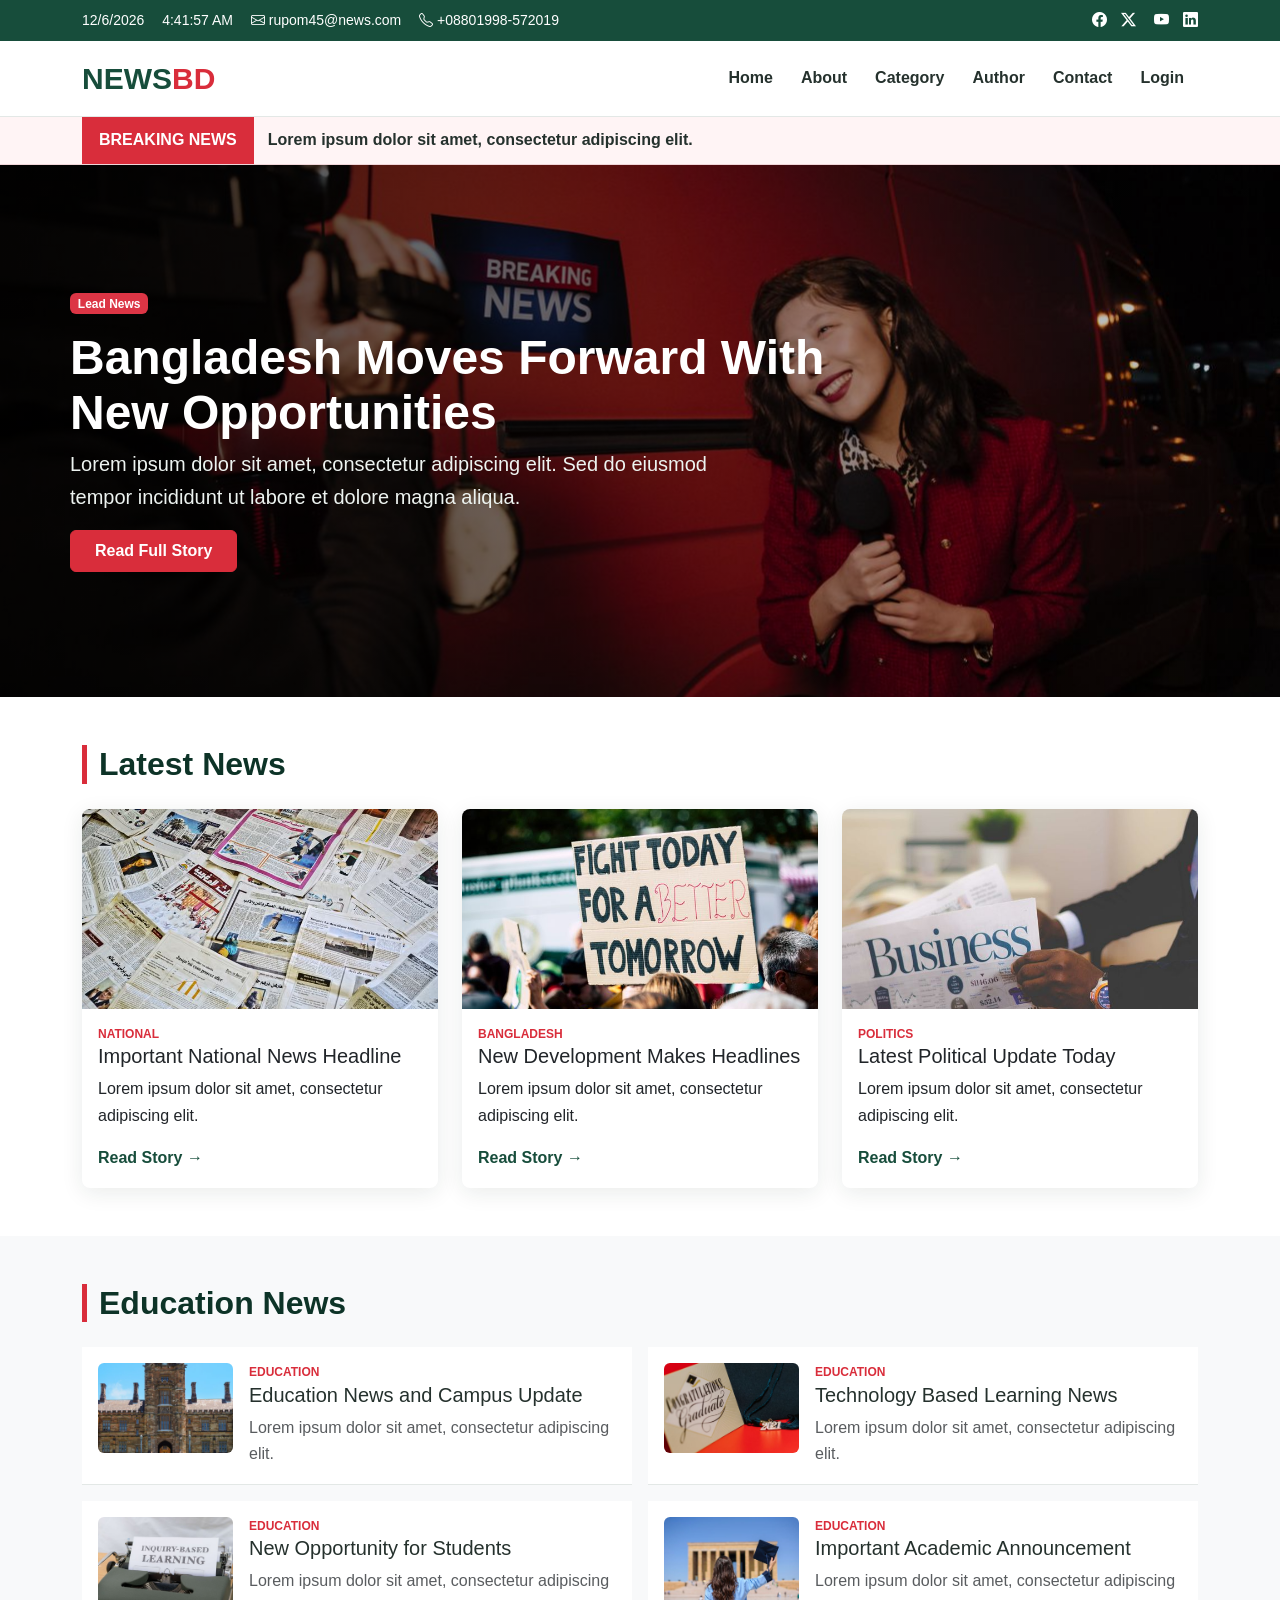
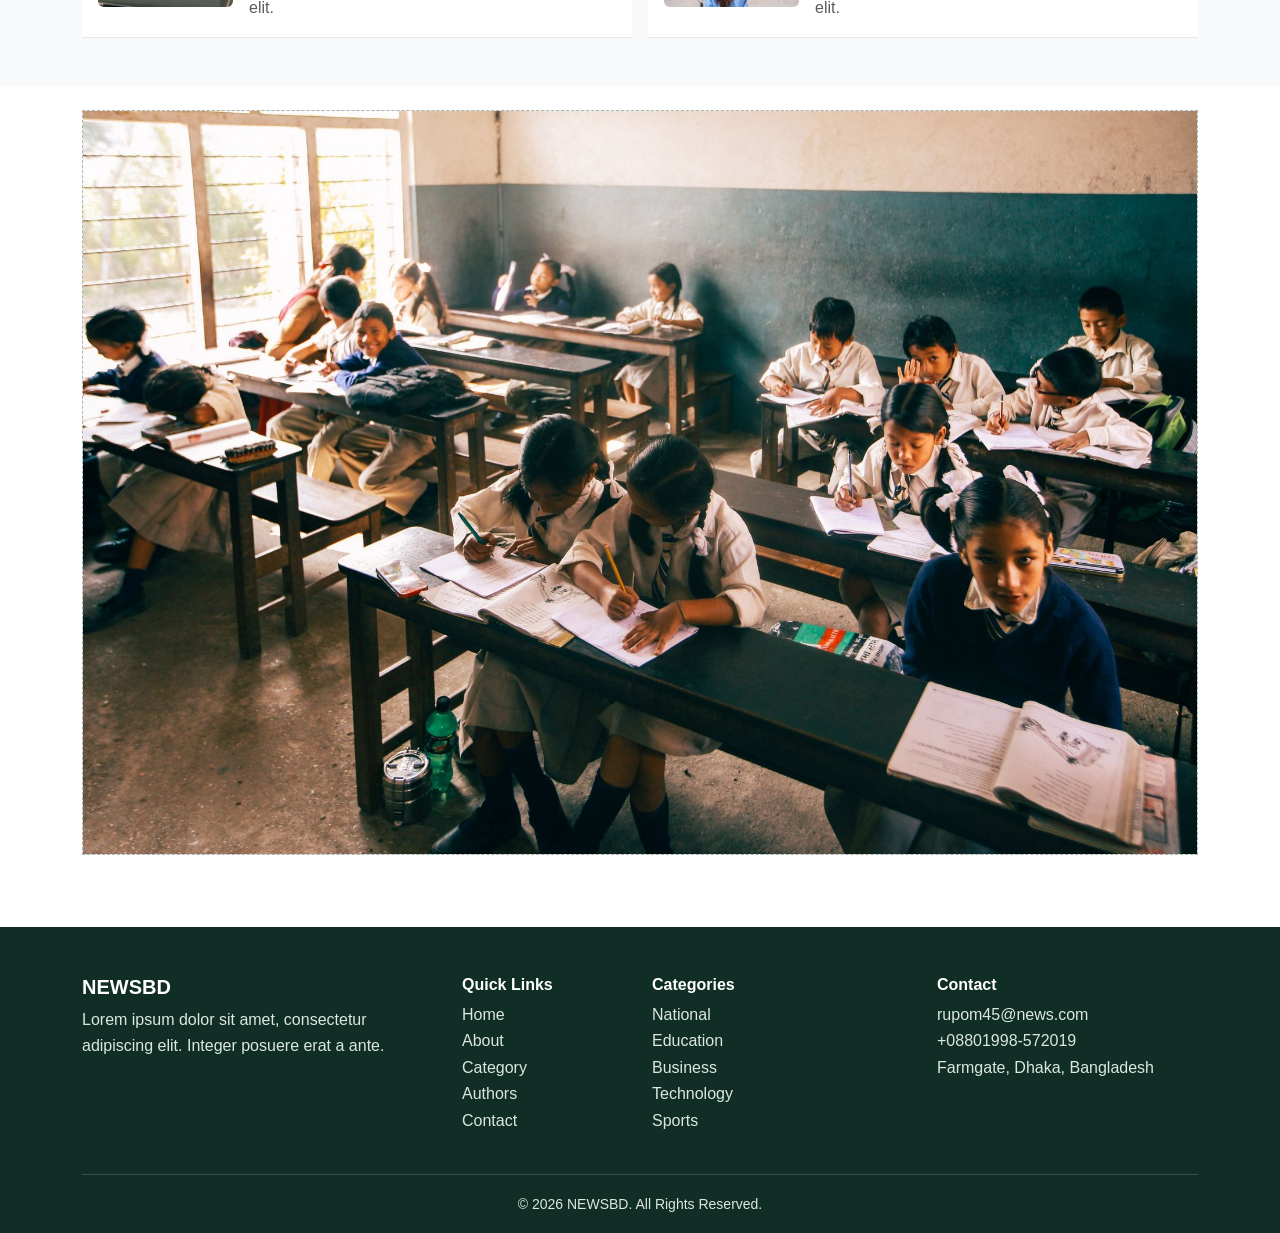
==== index.html @ 46c5c49c "News portal website files" ====
<!DOCTYPE html>
<html lang="en">

<head>
  <meta charset="UTF-8">
  <meta name="viewport" content="width=device-width, initial-scale=1.0">
  <title>Home | NEWSBD</title>
  <!-- Bootstrap CSS -->
  <link href="https://cdn.jsdelivr.net/npm/bootstrap@5.3.3/dist/css/bootstrap.min.css" rel="stylesheet">
  <!-- Bootstrap Icons -->
  <link href="https://cdn.jsdelivr.net/npm/bootstrap-icons@1.11.3/font/bootstrap-icons.css" rel="stylesheet">
  <!-- Custom CSS -->
  <link rel="stylesheet" href="style.css">
</head>

<body>
  <!-- ========================================================= TOP HEADER ========================================================= -->
  <header class="top-header py-2">
    <div class="container d-flex justify-content-between align-items-center flex-wrap">
      <div class="contact-info">
        <span id="date"></span>
        <span id="time"></span>
        <span><i class="bi bi-envelope"></i> rupom45@news.com</span>
        <span><i class="bi bi-telephone"></i> +08801998-572019</span>
      </div>
      <div class="social">
        <a href="#"><i class="bi bi-facebook"></i></a><a href="#"><i class="bi bi-twitter-x"></i></a>
        <a href="#"><i class="bi bi-youtube"></i></a><a href="#"><i class="bi bi-linkedin"></i></a>
      </div>
    </div>
  </header>

  <!-- ========================================================= NAVBAR - BOOTSTRAP ========================================================= -->
  <nav class="navbar navbar-expand-lg main-navbar sticky-top">
    <div class="container">
      <a class="navbar-brand" href="index.html">NEWS<span class="brand-red">BD</span></a>
      <button class="navbar-toggler" type="button" data-bs-toggle="collapse" data-bs-target="#mainNav"><span
          class="navbar-toggler-icon"></span></button>
      <div class="collapse navbar-collapse" id="mainNav">
        <ul class="navbar-nav ms-auto">
          <li class="nav-item"><a class="nav-link" href="index.html">Home</a></li>
          <li class="nav-item"><a class="nav-link" href="about.html">About</a></li>
          <li class="nav-item"><a class="nav-link" href="category.html">Category</a></li>
          <li class="nav-item"><a class="nav-link" href="author.html">Author</a></li>
          <li class="nav-item"><a class="nav-link" href="contact.html">Contact</a></li>
          <li class="nav-item"><a class="nav-link" href="login.html">Login</a></li>
        </ul>
      </div>
    </div>
  </nav>

  <!-- ========================================================= BREAKING NEWS SECTION ========================================================= -->
  <section class="breaking-bar">
    <div class="container d-flex align-items-center">
      <div class="breaking-label">BREAKING NEWS</div>
      <div class="breaking-text">Lorem ipsum dolor sit amet, consectetur adipiscing elit.</div>
    </div>
  </section>
  <!-- ========================================================= LEAD NEWS / HERO SECTION ========================================================= -->
  <section class="hero">
    <div class="container hero-content"><span class="badge bg-danger mb-3">Lead News</span>
      <h1>Bangladesh Moves Forward With New Opportunities</h1>
      <p class="lead">Lorem ipsum dolor sit amet, consectetur adipiscing elit. Sed do eiusmod tempor incididunt ut
        labore et dolore magna aliqua.</p>
      <a href="category.html" class="btn btn-news px-4 py-2">Read Full Story</a>
    </div>
  </section>
  <!-- ========================================================= LATEST NEWS SECTION ========================================================= -->
  <section class="py-5">
    <div class="container">
      <h2 class="section-title">Latest News</h2>
      <div class="row g-4">
        <div class="col-md-4">
          <div class="card news-card"><img src="assets/L1.jpg">
            <div class="card-body">
              <div class="category-tag">National</div>
              <h5>Important National News Headline</h5>
              <p>Lorem ipsum dolor sit amet, consectetur adipiscing elit.</p><a href="category.html"
                class="text-news fw-bold">Read Story →</a>
            </div>
          </div>
        </div>
        <div class="col-md-4">
          <div class="card news-card"><img src="assets/L2.jpg">
            <div class="card-body">
              <div class="category-tag">Bangladesh</div>
              <h5>New Development Makes Headlines</h5>
              <p>Lorem ipsum dolor sit amet, consectetur adipiscing elit.</p><a href="category.html"
                class="text-news fw-bold">Read Story →</a>
            </div>
          </div>
        </div>
        <div class="col-md-4">
          <div class="card news-card"><img src="assets/L3.jpg">
            <div class="card-body">
              <div class="category-tag">Politics</div>
              <h5>Latest Political Update Today</h5>
              <p>Lorem ipsum dolor sit amet, consectetur adipiscing elit.</p><a href="category.html"
                class="text-news fw-bold">Read Story →</a>
            </div>
          </div>
        </div>
      </div>
    </div>
  </section>
  <!-- ========================================================= EDUCATION NEWS SECTION ========================================================= -->
  <section class="py-5 bg-light">
    <div class="container">
      <h2 class="section-title">Education News</h2>
      <div class="row g-3">
        <div class="col-lg-6">
          <div class="news-list-item"><img src="assets/E1.jpg">
            <div>
              <div class="category-tag">Education</div>
              <h5>Education News and Campus Update</h5>
              <p class="mb-0 text-muted">Lorem ipsum dolor sit amet, consectetur adipiscing elit.</p>
            </div>
          </div>
        </div>
        <div class="col-lg-6">
          <div class="news-list-item"><img src="assets/E2.jpg">
            <div>
              <div class="category-tag">Education</div>
              <h5>Technology Based Learning News</h5>
              <p class="mb-0 text-muted">Lorem ipsum dolor sit amet, consectetur adipiscing elit.</p>
            </div>
          </div>
        </div>
        <div class="col-lg-6">
          <div class="news-list-item"><img src="assets/E3.jpg">
            <div>
              <div class="category-tag">Education</div>
              <h5>New Opportunity for Students</h5>
              <p class="mb-0 text-muted">Lorem ipsum dolor sit amet, consectetur adipiscing elit.</p>
            </div>
          </div>
        </div>
        <div class="col-lg-6">
          <div class="news-list-item"><img src="assets/E4.jpg">
            <div>
              <div class="category-tag">Education</div>
              <h5>Important Academic Announcement</h5>
              <p class="mb-0 text-muted">Lorem ipsum dolor sit amet, consectetur adipiscing elit.</p>
            </div>
          </div>
        </div>
      </div>
    </div>
  </section>
  <!-- ========================================================= ADVERTISEMENT SECTION ========================================================= -->
  <section class="py-4">
    <div class="container">
      <div class="ad-box "><img src="assets/add.jpg" alt="Advertisement"></div>
    </div>
  </section>

  <!-- ========================================================= BIG FOOTER ========================================================= -->
  <footer class="site-footer pt-5 pb-3 mt-5">
    <div class="container">
      <div class="row g-4">
        <div class="col-lg-4">
          <h5>NEWSBD</h5>
          <p>Lorem ipsum dolor sit amet, consectetur adipiscing elit. Integer posuere erat a ante.</p>
        </div>
        <div class="col-lg-2 col-6">
          <h6>Quick Links</h6><a href="index.html">Home</a><br><a href="about.html">About</a><br><a
            href="category.html">Category</a><br><a href="author.html">Authors</a><br><a href="contact.html">Contact</a>
        </div>
        <div class="col-lg-3 col-6">
          <h6>Categories</h6>
          <p>National<br>Education<br>Business<br>Technology<br>Sports</p>
        </div>
        <div class="col-lg-3">
          <h6>Contact</h6>
          <p>rupom45@news.com<br>+08801998-572019<br>Farmgate, Dhaka, Bangladesh</p>
        </div>
      </div>
      <div class="footer-bottom text-center pt-3 mt-4"><small>© 2026 NEWSBD. All Rights Reserved.</small></div>
    </div>
  </footer>

  <!-- ========================================================= JAVASCRIPT - LIVE TIME ONLY ========================================================= -->
  <script>
    function updateLiveTime() {

      let rupom = new Date()
      let date = rupom.toLocaleDateString()
      let time = rupom.toLocaleTimeString()

      document.getElementById('date').innerText = date
      document.getElementById('time').innerText = time
    }
    setInterval(updateLiveTime, 1000)



  </script>
  <!-- Bootstrap JS -->
  <script src="https://cdn.jsdelivr.net/npm/bootstrap@5.3.3/dist/js/bootstrap.bundle.min.js"></script>
</body>

</html>
---- style.css ----
/* =========================================================
   NEWSBD CUSTOM CSS - Bootstrap + Custom Design
   ========================================================= */

/* ---------- GLOBAL ---------- */
:root {
   --primary: #174d3b;
   --primary-dark: #0d3327;
   --accent: #d92d3b;
   --light: #f4f7f6;
   --border: #e3e8e6;
   --text: #25312d
}

html {
   scroll-behavior: smooth
}

body {
   font-family: Arial, Helvetica, sans-serif;
   color: var(--text);
   line-height: 1.65
}

a {
   text-decoration: none
}

.section-title {
   font-weight: 800;
   border-left: 5px solid var(--accent);
   padding-left: 12px;
   margin-bottom: 25px;
   color: var(--primary-dark)
}

.bg-news {
   background: var(--primary) !important
}

.text-news {
   color: var(--primary) !important
}

.btn-news {
   background: var(--accent);
   color: #fff;
   border: 1px solid var(--accent);
   font-weight: 700;
   transition: .25s
}

.btn-news:hover {
   background: #b8202d;
   border-color: #b8202d;
   color: #fff;
   transform: translateY(-1px)
}

/* ---------- TOP HEADER ---------- */
.top-header {
   background: var(--primary);
   color: #fff;
   font-size: 14px
}

.top-header .contact-info span {
   margin-right: 14px
}

.top-header .social a {
   color: #fff;
   margin-left: 14px;
   font-size: 15px
}

.top-header .social a:hover {
   color: #ffd5d8
}

.live-time {
   font-weight: 700;
   letter-spacing: .3px
}

/* ---------- NAVBAR ---------- */
.main-navbar {
   background: #fff;
   border-bottom: 1px solid var(--border)
}

.navbar-brand {
   font-size: 30px;
   font-weight: 900;
   color: var(--primary) !important
}

.navbar-brand .brand-red {
   color: var(--accent)
}

.nav-link {
   color: #25312d !important;
   font-weight: 700;
   padding-left: 14px !important;
   padding-right: 14px !important
}

.nav-link:hover,
.nav-link.active {
   color: var(--accent) !important
}

/* ---------- BREAKING NEWS ---------- */
.breaking-bar {
   background: #fff4f5;
   border-bottom: 1px solid #f0d5d8
}

.breaking-label {
   background: var(--accent);
   color: #fff;
   font-weight: 800;
   padding: 10px 17px;
   white-space: nowrap
}

.breaking-text {
   padding: 10px 14px;
   font-weight: 600
}

/* ---------- HERO ---------- */
.hero {
   min-height: 450px;
   background: url(assets/image1.jpg) center/cover no-repeat;
   position: relative
}

.hero:before {
   content: "";
   position: absolute;
   inset: 0;
   background: linear-gradient(90deg, rgba(0, 0, 0, .78), rgba(0, 0, 0, .18))
}

.hero-content {
   position: relative;
   z-index: 2;
   padding: 125px 0;
   color: #fff
}

.hero-content h1 {
   font-size: 48px;
   line-height: 1.15;
   font-weight: 900;
   max-width: 760px
}

.hero-content p {
   max-width: 700px;
   color: #edf3f0
}

/* ---------- NEWS CARDS ---------- */
.news-card {
   height: 100%;
   border: 0;
   border-radius: 8px;
   overflow: hidden;
   box-shadow: 0 5px 22px rgba(21, 40, 33, .09);
   transition: .25s
}

.news-card:hover {
   transform: translateY(-5px);
   box-shadow: 0 10px 28px rgba(21, 40, 33, .14)
}

.news-card img {
   height: 200px;
   width: 100%;
   object-fit: cover
}

.category-tag {
   color: var(--accent);
   text-transform: uppercase;
   font-size: 12px;
   font-weight: 800
}

/* ---------- NEWS LIST ---------- */
.news-list-item {
   display: flex;
   gap: 16px;
   padding: 16px;
   background: #fff;
   border-bottom: 1px solid var(--border)
}

.news-list-item img {
   width: 135px;
   height: 90px;
   object-fit: cover;
   border-radius: 6px;
   flex-shrink: 0
}

/* ---------- ADVERTISEMENT ---------- */
.ad-box {
   background: #f0f2f2;
   border: 1px dashed #aab4b0;
   min-height: 125px;
   display: flex;
   align-items: center;
   justify-content: center;
   overflow: hidden
}

.ad-box img {
   max-width: 100%;
   height: auto
}

/* ---------- BREADCRUMB ---------- */
.breadcrumb-area {
   background: var(--light);
   padding: 22px 0
}

.breadcrumb {
   margin-bottom: 0
}

/* ---------- AUTHOR CARDS ---------- */
.author-card {
   border: 0;
   overflow: hidden;
   box-shadow: 0 5px 20px rgba(21, 40, 33, .09);
   height: 100%
}

.author-card img {
   width: 100%;
   height: 240px;
   object-fit: cover
}

/* ---------- FORMS ---------- */
.form-label {
   font-weight: 700
}

.form-control {
   border: 1px solid #cfd8d4;
   padding: 11px 13px;
   border-radius: 6px
}

.form-control:focus {
   border-color: var(--primary);
   box-shadow: 0 0 0 .2rem rgba(23, 77, 59, .12)
}

.form-card {
   border: 0;
   box-shadow: 0 8px 30px rgba(21, 40, 33, .10)
}

/* ---------- MAP ---------- */
.map-frame {
   width: 100%;
   height: 340px;
   border: 0;
   border-radius: 8px
}

/* ---------- FOOTER ---------- */
.site-footer {
   background: #102e25;
   color: #dbe7e2
}

.site-footer h5,
.site-footer h6 {
   color: #fff;
   font-weight: 800
}

.site-footer a {
   color: #dbe7e2
}

.site-footer a:hover {
   color: #fff
}

.footer-bottom {
   border-top: 1px solid rgba(255, 255, 255, .15)
}

/* ---------- PAGINATION ---------- */
.pagination .page-link {
   color: var(--primary);
   font-weight: 700
}

.pagination .page-item.active .page-link {
   background: var(--accent);
   border-color: var(--accent);
   color: #fff
}

/* ---------- RESPONSIVE ---------- */
@media(max-width:991px) {
   .top-header .container {
      flex-direction: column;
      gap: 7px
   }

   .hero-content {
      padding: 100px 0
   }
}

@media(max-width:767px) {
   .hero {
      min-height: 380px
   }

   .hero-content {
      padding: 90px 0 60px
   }

   .hero-content h1 {
      font-size: 34px
   }

   .news-list-item img {
      width: 105px;
      height: 75px
   }

   .top-header {
      font-size: 12px
   }
}



/* ---------- END CSS ---------- */
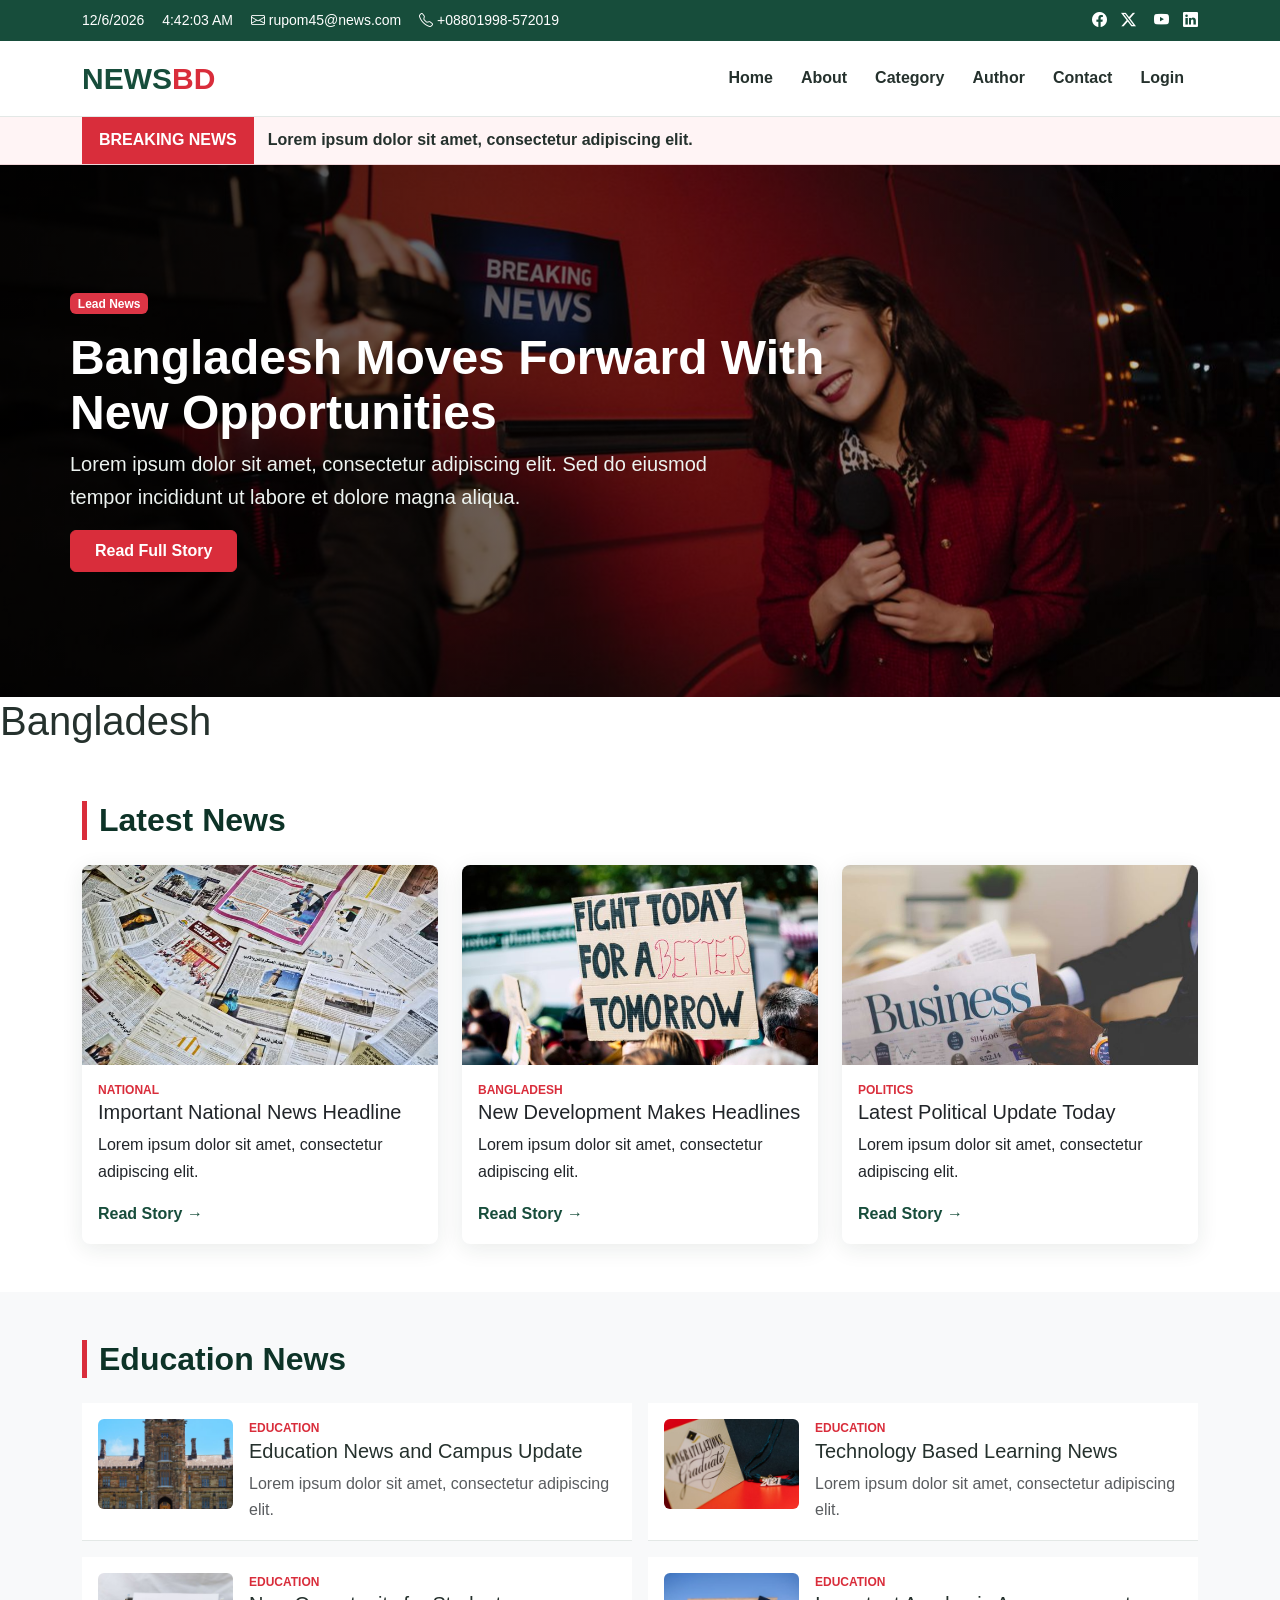
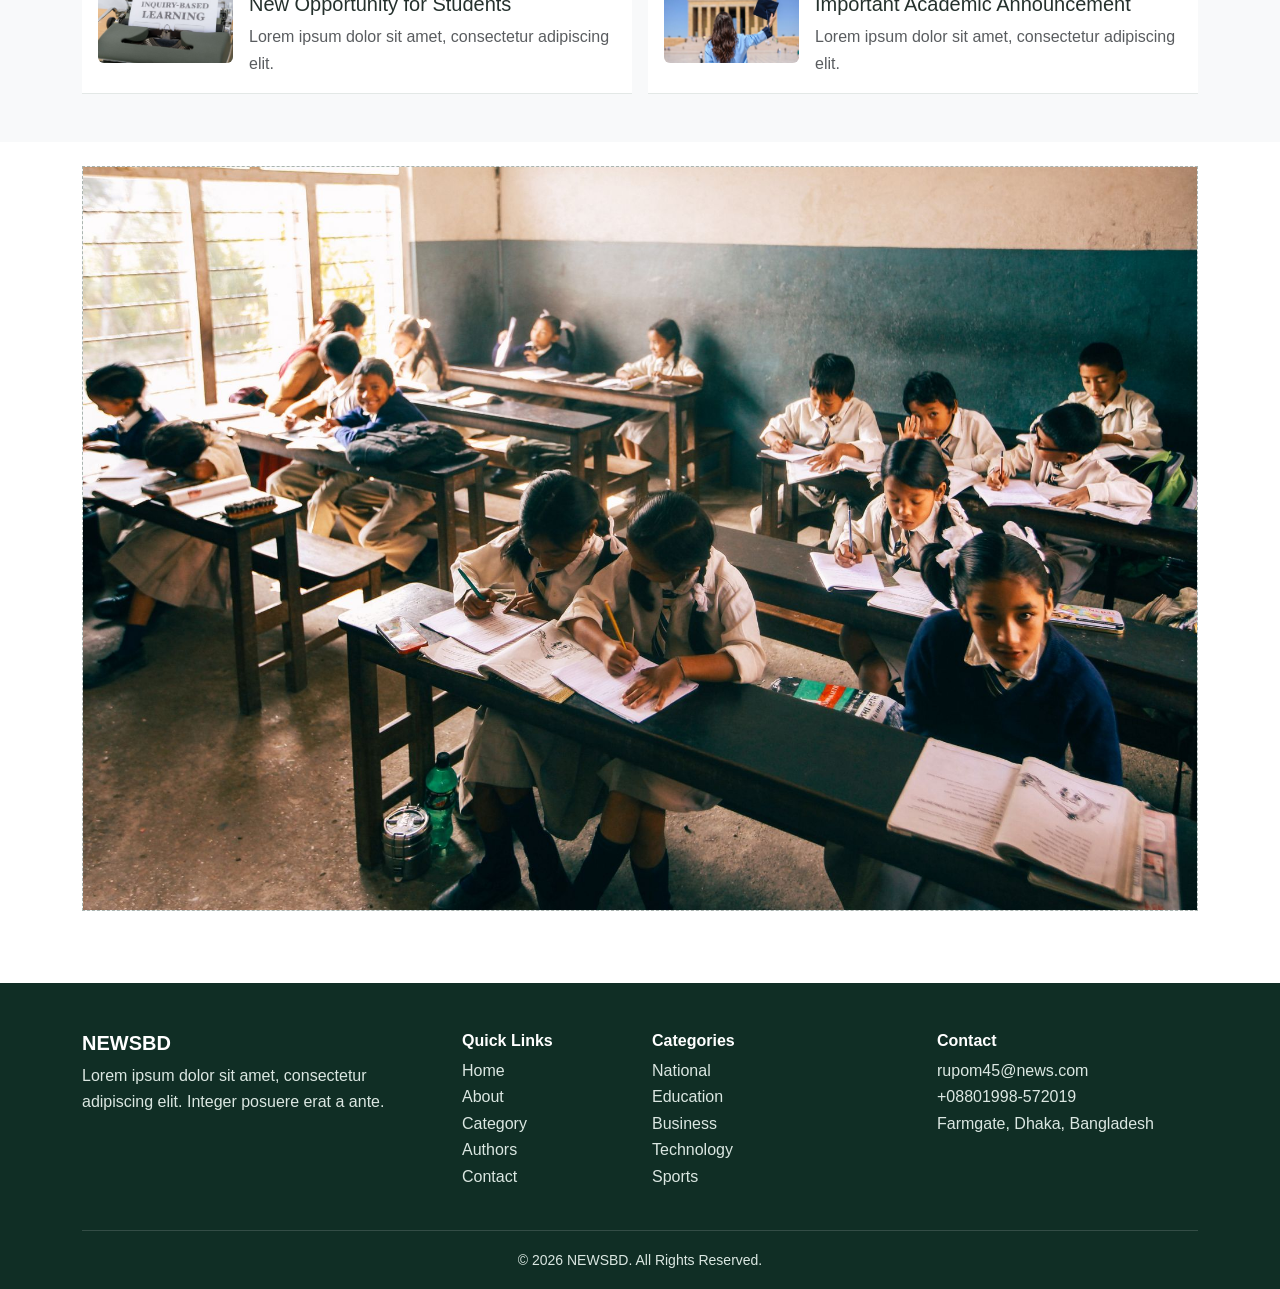
==== commit 94d7b872: "1" ====
--- a/index.html
+++ b/index.html
@@ -65,6 +65,10 @@
       <a href="category.html" class="btn btn-news px-4 py-2">Read Full Story</a>
     </div>
   </section>
+
+  <section>
+    <h1>Bangladesh</h1>
+  </section>
   <!-- ========================================================= LATEST NEWS SECTION ========================================================= -->
   <section class="py-5">
     <div class="container">
